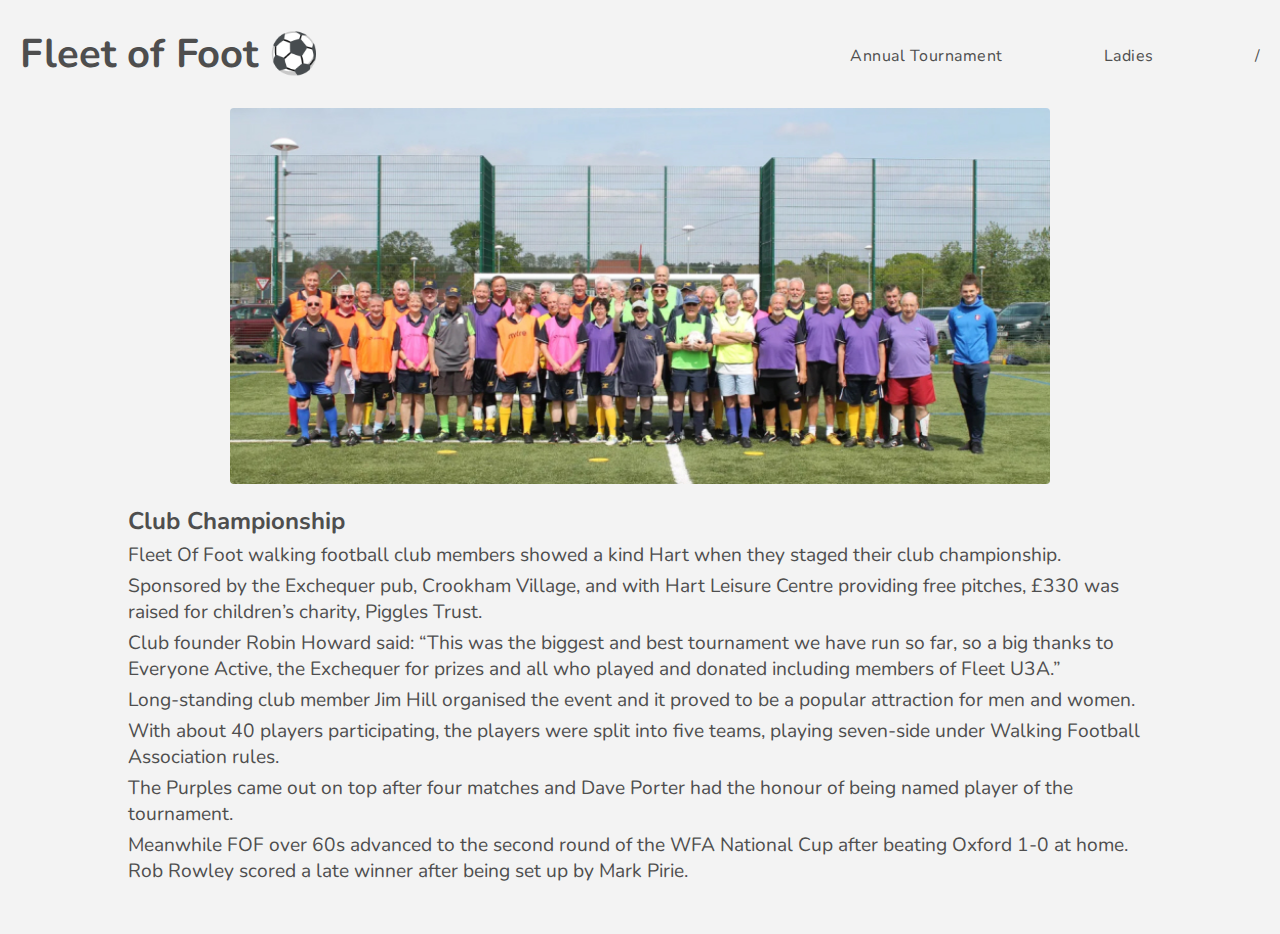
==== annual-tournament.html @ 17927957 "Webpage changes" ====
<!DOCTYPE html>
<html>
<head>
	<meta charset="utf-8">
	<link rel="stylesheet" type="text/css" href="stylesheets/styles.css">
	<link rel="stylesheet" type="text/css" href="stylesheets/homepage-styles.css">
	<link rel="preconnect" href="https://fonts.gstatic.com"> 
	<link href="https://fonts.googleapis.com/css2?family=Nunito:wght@300&display=swap" rel="stylesheet">
	<meta name="viewport" content="width=device-width" />
	<title>Annual Tournament</title>
</head>
<body>
	
	<script type="text/javascript" src="scripts/navbar.js"></script>
	
	<main>
		<div class="article-image-container">
			<img src="images/championshipGroup/championshipGroup.jpg" height="100%" width="100%" class="header-image image">
		</div>
		
		<h2>Club Championship</h2>
		<p>Fleet Of Foot walking football club members showed a kind Hart when they staged their club championship.</p>
		<p>Sponsored by the Exchequer pub, Crookham Village, and with Hart Leisure Centre providing free pitches, £330  was raised for children’s charity, Piggles Trust.</p>
		<p>Club founder Robin Howard said: “This was the biggest and best tournament we have run so far, so a big thanks to Everyone Active, the Exchequer for prizes and all who played and donated including members of Fleet U3A.”</p>
		<p>Long-standing club member Jim  Hill organised the event and it proved to be a popular attraction for men and women.</p>
		<p>With about 40 players participating, the players were split into five teams, playing seven-side under Walking Football Association rules.</p>
		<p>The Purples came out on top after four matches and Dave Porter had the honour of being named player of the tournament.</p>
		<p>Meanwhile FOF over 60s advanced to the second round of the WFA National Cup after beating Oxford 1-0 at home.  Rob Rowley scored a late winner after being set up by Mark Pirie.</p>

	
	</main>

	<script type="text/javascript" src="scripts/script.js"></script>

</body>
</html>
---- stylesheets/styles.css ----
* :not(.logo-decoration) {
	font-family: 'Nunito', sans-serif;
	box-sizing: border-box;
	color: #4E4E4E;
}

body {
	margin: 0;
	padding: 0;
	background-color: #F3F3F3;
}

main {
	margin: 0 10%;
	margin-bottom: 50px;
}

h2 {
	margin: 15px 0 0;
}

p {
	margin: 5px 0 0;
	font-size: 1.2rem;
}

.article-image-container {
	padding: 0 10%;
}

.image {
	border-radius: 4px;
}

.link-decoration {
	color: lightcoral;
	cursor: pointer;
	text-decoration: none;
}

.link-decoration:hover {
	text-decoration: underline;
}

.logo-colour {
	letter-spacing: 0px;
}

.logo-decoration {
	text-decoration: none;
}

.decoration {
	text-decoration: none;
	color: #FF2870;
}

.no-decoration {
	text-decoration: none;
	color: black;
}

.heading-underline{
    position: relative;}
.heading-underline:before {
	content: "";
	position: absolute;
	width: 100%;
	height: 1px;
	bottom: -2px;
	background-color: #4E4E4E;
	visibility: hidden;
	transform: scaleX(0);
	transition: all 0.4s ease;
	border-radius: 4px;}
.heading-underline:hover:before {
	visibility: visible;
	transform: scaleX(1);}

nav {
	height: 10%;
	width: 100%;
	display: flex;
	justify-content: center;
}

.nav-fluid {
	width: 100%;
	display: flex;
	justify-content: space-between;
	align-items: center;
	height: 10%;
	padding: 0 20px 0 20px;
	max-width: 3000px;

}

.logo {
	font-size: 20px;
	letter-spacing: 0.8px;
}

.nav-links {
	display: flex;
	width: 450px;
	justify-content: space-between;
	align-items: center;
	list-style: none;
	transition: all 0.4s ease;
}

.nav-links li {
	letter-spacing: 0.5px;
	font-size: 1rem;
	opacity: 1;
}

.burger {
	display: none;
	cursor: pointer;
}

.burger div {
	height: 2px;
	width: 30px;
	border-radius: 100px;
	background-color: #4E4E4E;
	margin: 7px;
	transition: all 0.4s ease;
}

footer {
	display: flex;
	justify-content:  center;
	padding: 30px 20px;
}

.footer-text {
	font-size: 1.3rem;
}

.footer-contents {
	max-width: 3000px;
	width: 100%;
	display: flex;
	justify-content: space-between;
	align-items: flex-end;
}

.social-item {
	padding: 6px;
	border-radius: 5px;
}

.social-item:hover {
	background-color: #D9D9D9;
}

.socials {
	display: grid;
	grid-template-columns: 1fr 1fr 1fr;
	grid-gap: 6px;
	max-width: 150px;
}

ul {

}

li {
	margin: 5px 0 0;
	font-size: 1.2rem;
}

@media screen and (max-width: 1150px) {
	main {
		margin: 0 20px 50px;
	}
}

@media screen and (max-width: 900px) {
	body {
		overflow-x: hidden;
	}
	.nav-links {
		position: absolute;
		top: -0px;
		right: 0px;
		margin: 0;
		background-color: #F3F3F3;
		justify-content: space-around;
		padding: 20% 0 20% 0;
		font-size: 1.2rem;
		display: none;
	}
	.nav-links li {
		font-size: 2rem;
		opacity: 0;
	}
	.burger {
		display: inline-block;
	}
	.article-image-container {
		padding: 0px;
	}
}

.nav-active {
	display: block;
	display: flex;
	width: 100%;
	height: 100%;
	padding: 200px 0;
	flex-direction: column;
	align-items: center;
}

.vertical-scroll {
	overflow-y: hidden;
	overflow-x: hidden;
}

.toggle .line1 {
	transform: rotate(-45deg) translate(-3px, 15px);
	margin: 0;
}
.toggle .line2 {
	opacity: 0;
}
.toggle .line3 {
	transform: rotate(45deg) translate(-3px,-4px);
}

@keyframes navLinkFade {
	from {
		opacity: 0;
		transform: translateY(50px);

	}
	to {
		opacity: 1;
		transform: translate(0px);
	}
}
---- stylesheets/homepage-styles.css ----
.landing-introduction {
	display: flex; 
	margin-bottom: 0px;
}

.welcome-message {
	margin: 0;
}

.wrap {
	flex-wrap: wrap;
}

.mar20 {
	margin: 20px 0;
}

.introduction-image-container {
	width: 100%;
	max-width: 800px;
	margin-right: 20px;
	margin-bottom: 0;
	display: flex;
}

.homepage-gallery-container {
	width: 100%;
}

.homepage-gallery {
	display: grid;
	grid-template-columns: 358fr 614fr 530fr;
	grid-gap: 20px;
	width: 100%;
	margin-top: 20px;
}

.column {
	width: 100%;
	grid-gap: 20px;
	display: flex;
	flex-wrap: wrap;
}


@media screen and (max-width: 900px) {
	section {
		flex-wrap: wrap;
	}
	.introduction-image-container {
		margin-right: 0;
		margin-bottom: 20px;
	}	
	.homepage-gallery {
		grid-gap: 8px;
	}
	.column {
		grid-gap: 8px;
	}
}
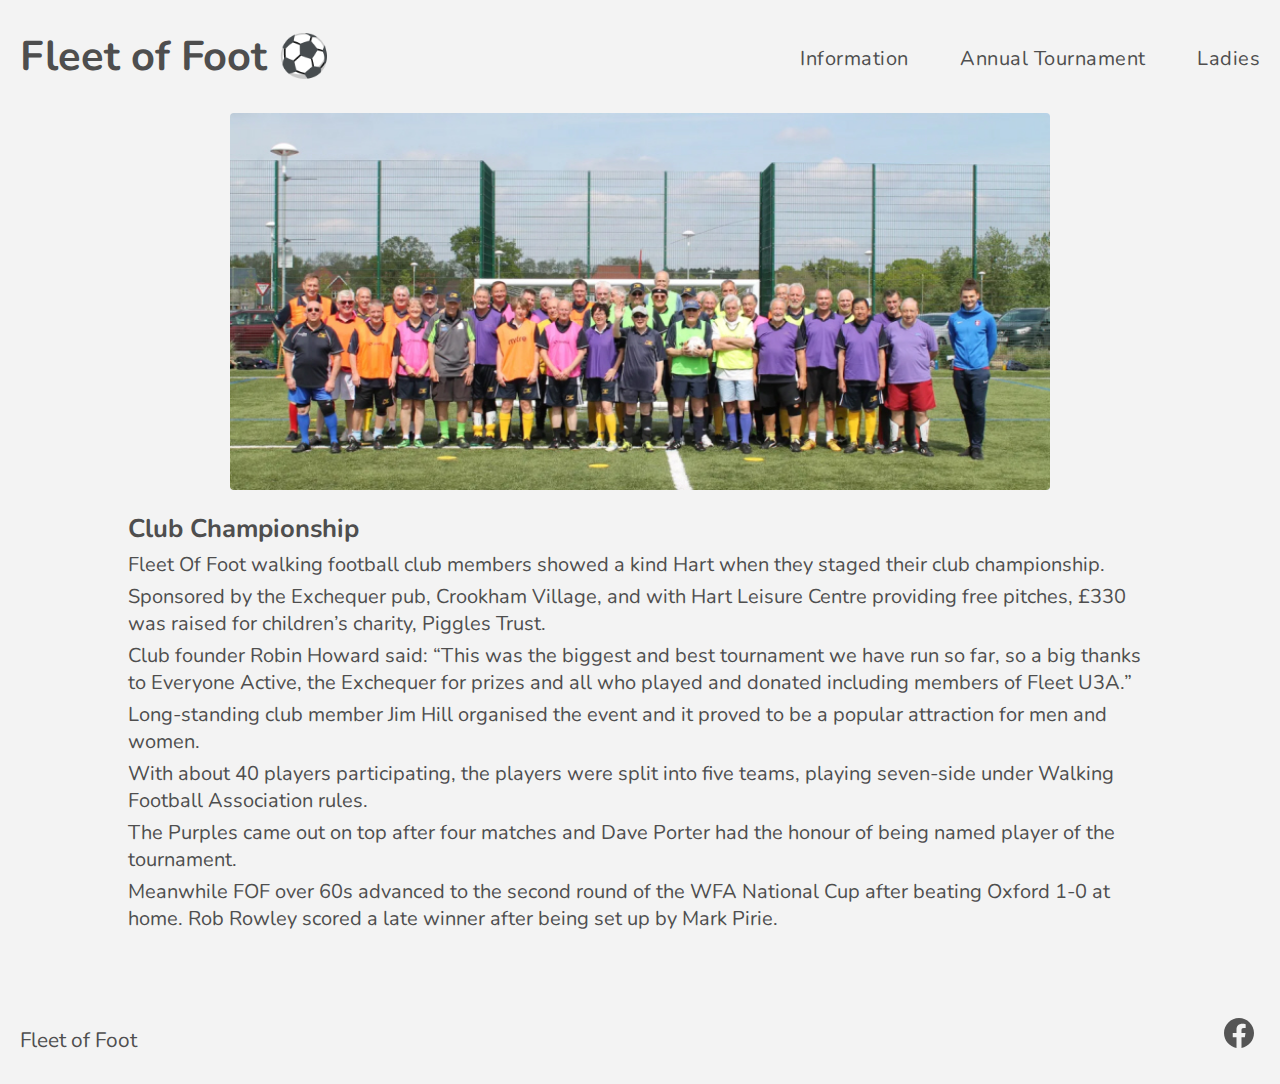
==== commit 08bc3530: "Added footer with facebook link" ====
--- a/annual-tournament.html
+++ b/annual-tournament.html
@@ -30,6 +30,7 @@
 	
 	</main>
 
+	<script type="text/javascript" src="scripts/footer.js"></script>
 	<script type="text/javascript" src="scripts/script.js"></script>
 
 </body>
--- a/stylesheets/styles.css
+++ b/stylesheets/styles.css
@@ -17,11 +17,12 @@
 
 h2 {
 	margin: 15px 0 0;
+	font-size: 1.6rem;
 }
 
 p {
 	margin: 5px 0 0;
-	font-size: 1.2rem;
+	font-size: 1.25rem;
 }
 
 .article-image-container {
@@ -33,7 +34,7 @@
 }
 
 .link-decoration {
-	color: lightcoral;
+	color: #3D4DFA;
 	cursor: pointer;
 	text-decoration: none;
 }
@@ -48,6 +49,7 @@
 
 .logo-decoration {
 	text-decoration: none;
+	font-size: 1.3rem;
 }
 
 .decoration {
@@ -102,7 +104,7 @@
 
 .nav-links {
 	display: flex;
-	width: 450px;
+	width: 500px;
 	justify-content: space-between;
 	align-items: center;
 	list-style: none;
@@ -111,7 +113,7 @@
 
 .nav-links li {
 	letter-spacing: 0.5px;
-	font-size: 1rem;
+	font-size: 1.25rem;
 	opacity: 1;
 }
 
@@ -170,6 +172,40 @@
 li {
 	margin: 5px 0 0;
 	font-size: 1.2rem;
+}
+
+footer {
+	display: flex;
+	justify-content:  center;
+	padding: 30px 20px;
+}
+
+.footer-text {
+	font-size: 1.3rem;
+}
+
+.footer-contents {
+	max-width: 3000px;
+	width: 100%;
+	display: flex;
+	justify-content: space-between;
+	align-items: flex-end;
+}
+
+.social-item {
+	padding: 6px;
+	border-radius: 5px;
+}
+
+.social-item:hover {
+	background-color: #D9D9D9;
+}
+
+.socials {
+	display: grid;
+	grid-template-columns: 1fr;
+	grid-gap: 6px;
+	/*max-width: 150px;*/
 }
 
 @media screen and (max-width: 1150px) {
--- a/stylesheets/homepage-styles.css
+++ b/stylesheets/homepage-styles.css
@@ -1,6 +1,6 @@
 .landing-introduction {
 	display: flex; 
-	margin-bottom: 0px;
+	margin-bottom: 40px;
 }
 
 .welcome-message {
@@ -42,7 +42,6 @@
 	flex-wrap: wrap;
 }
 
-
 @media screen and (max-width: 900px) {
 	section {
 		flex-wrap: wrap;
